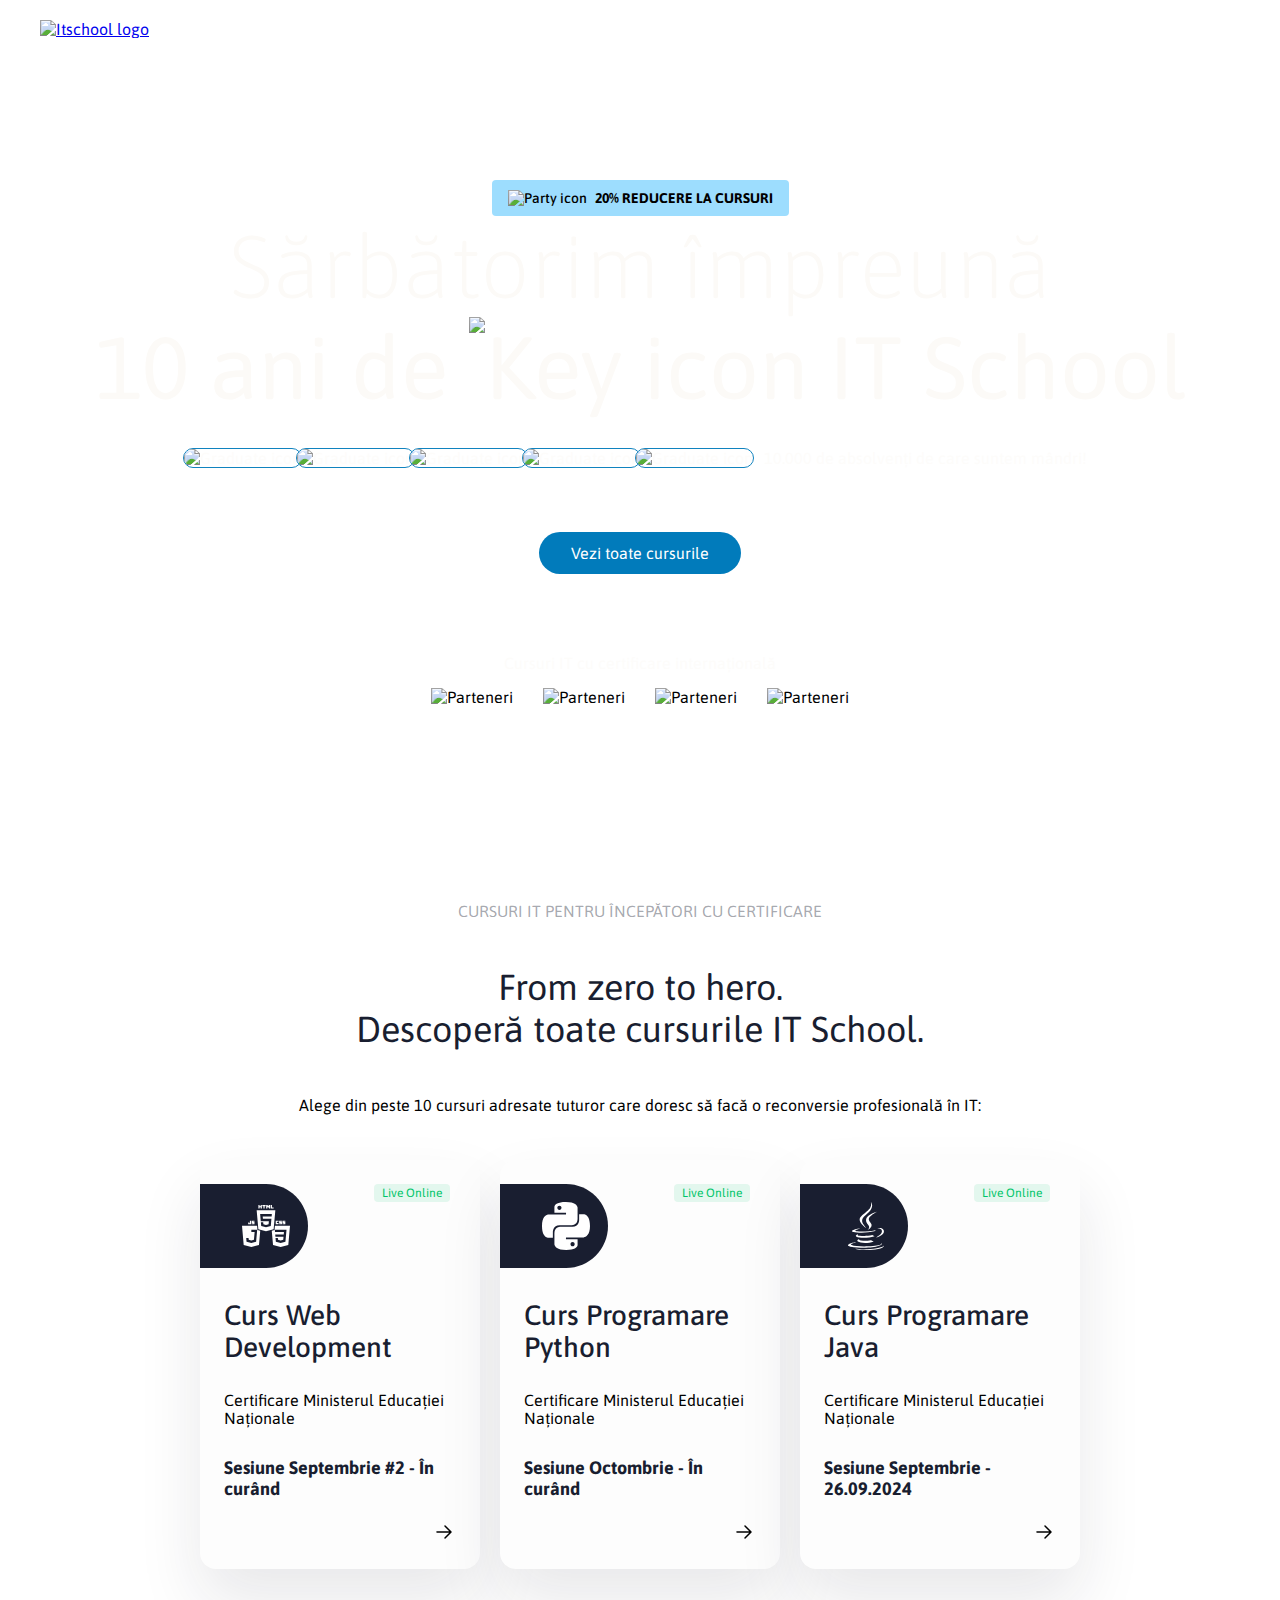
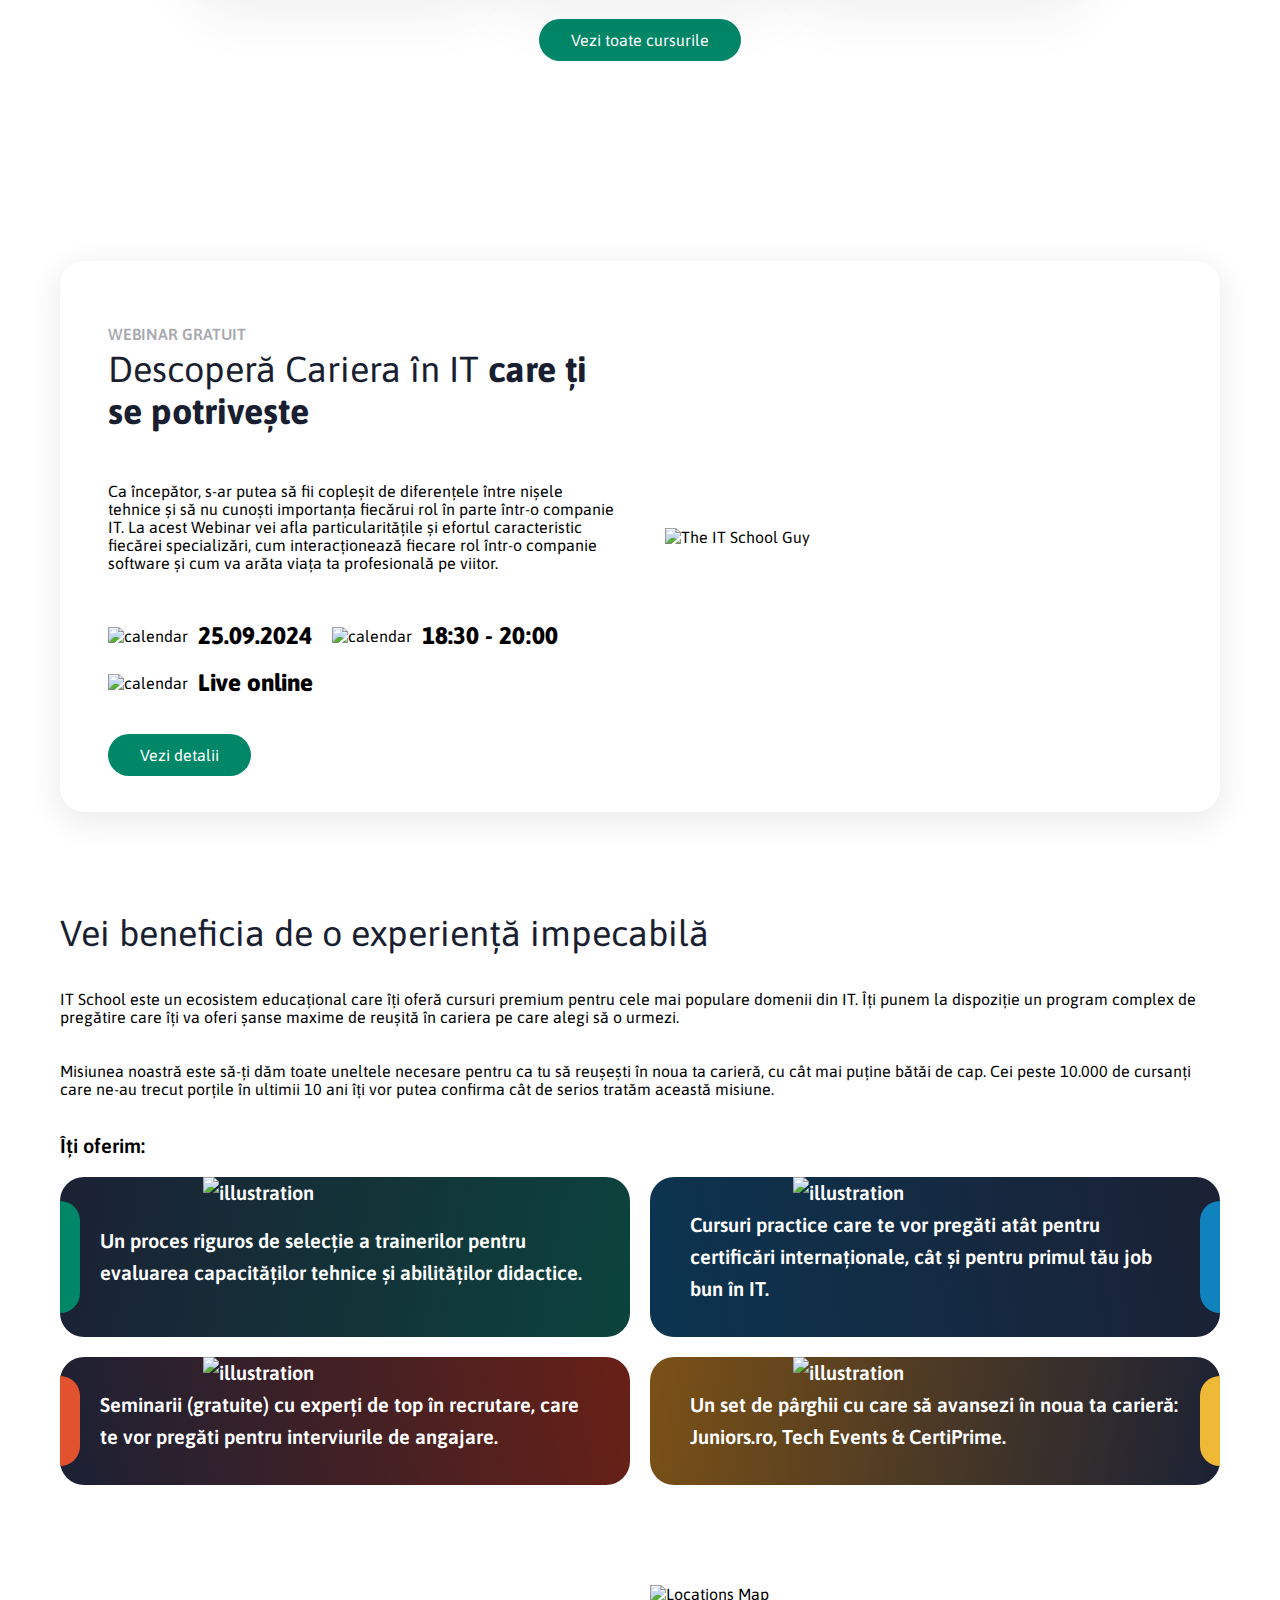
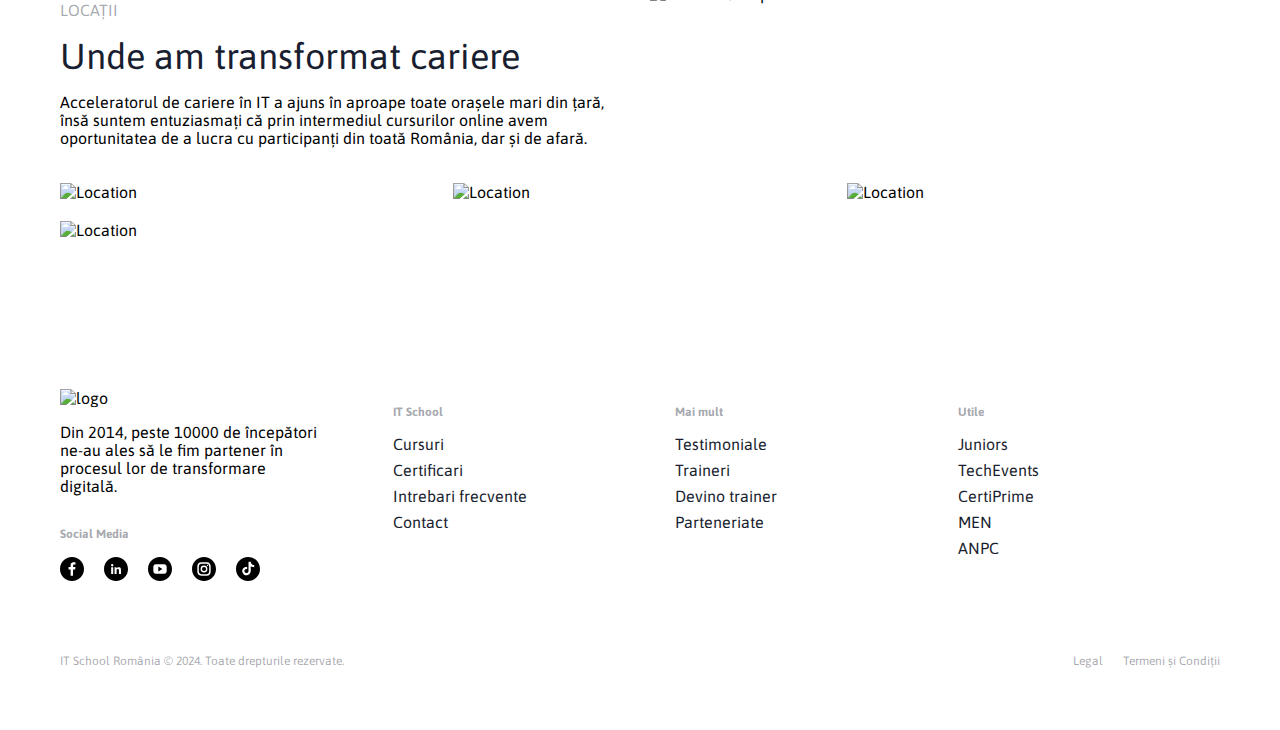
==== index.html @ 7047b23c "get implemented itschool clone and push it to the repository" ====
<!DOCTYPE html>
<html lang="en">
  <head>
    <meta charset="UTF-8" />
    <meta name="viewport" content="width=device-width, initial-scale=1.0" />
    <title>ItSchool</title>
    <link
      href="https://fonts.googleapis.com/css?family=Asap"
      rel="stylesheet"
    />
    <link rel="stylesheet" href="styles/variables.css" />
    <link rel="stylesheet" href="styles/main.css" />
    <link rel="stylesheet" href="styles/buttons.css" />
  </head>
  <body>
    <header class="header">
      <div class="header-container max-space-available">
        <a href="index.html" class="logo-link"
          ><img
            class="logo"
            src="https://www.itschool.ro/images/logo-itschool-dark.svg"
            alt="Itschool logo"
        /></a>
        <nav class="navigation">
          <ul>
            <li><a href="index.html">Teme</a></li>
            <li><a href="about.html">Schimbare</a></li>
            <li><a href="courses.html">Povesti de adormit copiii</a></li>
            <li><a href="pages/testimonials.html">Testimoniale</a></li>
            <li><a href="contact.html">Resurse Juniori</a></li>
            <li><a href="contact.html">Despre noi</a></li>
            <li><a href="contact.html">Contact</a></li>
          </ul>
        </nav>
      </div>
    </header>
    <main class="main-content">
      <section class="intro-section">
        <div class="content max-space-available">
          <span class="discount-badge">
            <img
              src="https://www.itschool.ro/_next/static/media/courses-badge-icon.0561ea17.svg"
              alt="Party icon"
            />
            <b>20% REDUCERE LA CURSURI</b>
          </span>
          <h1 class="heading1">
            Sărbătorim împreună
            <br />
            <b
              >10 ani de
              <img
                src="https://www.itschool.ro/_next/static/media/key.775b4ef0.png"
                alt="Key icon"
              />
              IT School</b
            >
          </h1>
          <span class="graduates mb-64">
            <span>
              <img
                src="https://www.itschool.ro/_next/static/media/absolvent-1.475e86ab.png"
                alt="Graduate icon"
              />
              <img
                src="https://www.itschool.ro/_next/static/media/absolvent2.a0978ecc.png"
                alt="Graduate icon"
              />
              <img
                src="https://www.itschool.ro/_next/static/media/absolvent3.61a0056e.png"
                alt="Graduate icon"
              />
              <img
                src="https://www.itschool.ro/_next/static/media/absolvent-1.475e86ab.png"
                alt="Graduate icon"
              />
              <img
                src="https://www.itschool.ro/_next/static/media/absolvent5.d18d47e0.png"
                alt="Graduate icon"
              />
            </span>
            10.000 de absolvenți de care suntem mândri!
          </span>
          <a href="courses.html" class="btn btn-primary mb-64"
            >Vezi toate cursurile</a
          >
          <p class="text-gray">Cursuri IT cu certificare internațională</p>
          <div class="partners">
            <img
              src="https://www.itschool.ro/_next/static/media/edu.28bee622.svg"
              alt="Parteneri"
            />
            <img
              src="https://www.itschool.ro/_next/static/media/microsoft.a88a9b08.svg"
              alt="Parteneri"
            />
            <img
              src="https://www.itschool.ro/_next/static/media/adobe.5bd44582.svg"
              alt="Parteneri"
            />
            <img
              src="https://www.itschool.ro/_next/static/media/it-specialist-white.f78f456d.svg"
              alt="Parteneri"
            />
          </div>
        </div>
      </section>
      <section class="courses-section">
        <div class="content max-space-available">
          <p class="paragraph-gray">
            CURSURI IT PENTRU ÎNCEPĂTORI CU CERTIFICARE
          </p>
          <h2 class="heading2 text-center">
            From zero to hero. <br />
            Descoperă toate cursurile IT School.
          </h2>
          <p>
            Alege din peste 10 cursuri adresate tuturor care doresc să facă o
            reconversie profesională în IT:
          </p>
          <div class="cards">
            <div class="card">
              <svg
                class="card-icon"
                xmlns="http://www.w3.org/2000/svg"
                width="108"
                height="84"
                viewBox="0 0 108 84"
                fill="none"
              >
                <path
                  d="M0 0H66C89.196 0 108 18.804 108 42C108 65.196 89.196 84 66 84H0V0Z"
                  fill="rgba(25, 30, 48, 1)"
                ></path>
                <path
                  fill-rule="evenodd"
                  clip-rule="evenodd"
                  d="M70.7744 21V24.553H73.6374V23.38H71.9584V21H70.7744ZM68.9454 21L68.1834 22.251L67.4214 21H66.1804V24.553H67.3434V22.792L68.1734 24.069L69.0024 22.792V24.553H70.1864V21H68.9454ZM62.3794 21V22.184H63.4254V24.553H64.6094V22.184H65.6594V21H62.3794ZM60.6744 21V22.174H59.5834V21H58.3984V24.553H59.5934V23.369H60.6744V24.553H61.8594V21H60.6744Z"
                  fill="white"
                ></path>
                <path
                  fill-rule="evenodd"
                  clip-rule="evenodd"
                  d="M71.6342 32.4176H62.6942L62.9102 34.8126H71.4232L70.7792 41.9906L66.0002 43.3166V43.3296L61.2012 41.9906L60.8712 38.3196H63.2192L63.3842 40.1886L65.9952 40.8876L66.0002 40.8866L68.6012 40.1886L68.8742 37.1506H65.9902V37.1446H60.7682L60.1292 30.0796H71.8502L71.6342 32.4176ZM56.6582 26.1816L58.3582 45.2556L65.9852 47.3676L73.6422 45.2456L75.3422 26.1816H56.6582Z"
                  fill="white"
                ></path>
                <path
                  fill-rule="evenodd"
                  clip-rule="evenodd"
                  d="M42 41.8535L43.7 60.9205L51.329 63.0385L58.979 60.9175L60.24 46.7815L57.453 46.0085L57.083 41.8535H42ZM51.34 45.7505H57.19L56.768 50.4835L56.711 51.1125L56.161 57.2685L56.126 57.6635L51.34 58.9905L51.332 58.9935H51.329L46.54 57.6635L46.211 53.9915H48.559L48.725 55.8575L51.33 56.5605H51.332L51.34 56.5575L53.94 55.8555L54.628 48.0895H51.34V45.7505Z"
                  fill="white"
                ></path>
                <path
                  fill-rule="evenodd"
                  clip-rule="evenodd"
                  d="M51.666 36.6719H54.498V37.7019H52.85V37.9079H54.498V40.2769H51.666V39.1949H53.314V38.9889H51.666V36.6719Z"
                  fill="white"
                ></path>
                <path
                  fill-rule="evenodd"
                  clip-rule="evenodd"
                  d="M51.1006 36.6719V40.2769H48.1816V38.5329H49.3886V39.1949H49.8956V36.6719H51.1006Z"
                  fill="white"
                ></path>
                <path
                  fill-rule="evenodd"
                  clip-rule="evenodd"
                  d="M74.9158 41.8535L74.5458 45.9985L71.7578 46.7715L73.0198 60.9205L80.6468 63.0385L88.2978 60.9175L89.9988 41.8535H74.9158ZM74.7948 45.7505H86.5088L86.0868 50.4835L86.0298 51.1125L85.4798 57.2685L85.4448 57.6635L80.6588 58.9905L80.6508 58.9935H80.6488L75.8578 57.6635L75.5298 53.9915H77.8778L78.0438 55.8575L80.6488 56.5605H80.6508L80.6588 56.5575L83.2588 55.8555L83.5308 52.8225H75.4248L75.2158 50.4835H83.7328L83.9468 48.0895H75.0078L74.7948 45.7505Z"
                  fill="white"
                ></path>
                <path
                  fill-rule="evenodd"
                  clip-rule="evenodd"
                  d="M75.7168 36.6719H78.5488V37.8559H76.9008V39.0409H78.5488V40.2249H75.7168V36.6719Z"
                  fill="white"
                ></path>
                <path
                  fill-rule="evenodd"
                  clip-rule="evenodd"
                  d="M79.1152 36.6719H81.9472V37.7019H80.2992V37.9079H81.9472V40.2769H79.1152V39.1949H80.7632V38.9889H79.1152V36.6719Z"
                  fill="white"
                ></path>
                <path
                  fill-rule="evenodd"
                  clip-rule="evenodd"
                  d="M82.5137 36.6719H85.3457V37.7019H83.6977V37.9079H85.3457V40.2769H82.5137V39.1949H84.1617V38.9889H82.5137V36.6719Z"
                  fill="white"
                ></path>
              </svg>
              <span class="green-badge">Live Online</span>
              <h3 class="heading3">Curs Web Development</h3>
              <p>Certificare Ministerul Educației Naționale</p>
              <h5 class="heading5">Sesiune Septembrie #2 - În curând</h5>
              <svg
                class="arrow-icon"
                xmlns="http://www.w3.org/2000/svg"
                width="24"
                height="25"
                viewBox="0 0 24 25"
              >
                <path
                  d="m19.7 12.316-.023.053-.041.075-.042.06-.064.072-6 6a.75.75 0 0 1-1.133-.977l.073-.084 4.718-4.72H5a.75.75 0 0 1-.102-1.493L5 11.296h12.189l-4.72-4.72a.75.75 0 0 1 .977-1.133l.084.072 6 6 .052.058.056.077.053.104.033.096.019.09.007.106-.002.057-.017.11-.031.103z"
                  fill="currentColor"
                  fill-rule="nonzero"
                ></path>
              </svg>
            </div>
            <div class="card">
              <svg
                class="card-icon"
                xmlns="http://www.w3.org/2000/svg"
                width="108"
                height="84"
                viewBox="0 0 108 84"
                fill="none"
              >
                <path
                  d="M0 0H66C89.196 0 108 18.804 108 42V42C108 65.196 89.196 84 66 84H0V0Z"
                  fill="rgba(25, 30, 48, 1)"
                ></path>
                <path
                  fill-rule="evenodd"
                  clip-rule="evenodd"
                  d="M65.827 18C75.2503 18 77.1617 21.5071 77.5186 23.3307L77.5442 23.4748L77.5637 23.6109L77.5779 23.7384L77.5873 23.8566L77.5928 23.965L77.5949 24.063L77.5945 24.1499L77.5906 24.2581L77.5774 24.4044V34.9874C77.5774 38.1492 75.9962 39.7234 74.3959 40.507L74.2112 40.5939L74.027 40.6741L73.8436 40.7478L73.6616 40.8154C73.6315 40.8261 73.6014 40.8366 73.5714 40.8469L73.3926 40.9056C73.363 40.9149 73.3335 40.924 73.3042 40.9329L73.1297 40.9834C73.1009 40.9914 73.0723 40.9992 73.0438 41.0068L72.8749 41.0498L72.7104 41.088L72.5507 41.1219L72.3216 41.1649L72.1065 41.1996L71.9072 41.2266L71.7256 41.2471L71.4669 41.2691L71.341 41.2764L71.1447 41.2825L59.5646 41.2826C56.2559 41.2826 54.5803 42.8483 53.7324 44.4817L53.6382 44.6704C53.5476 44.8592 53.4675 45.0482 53.3969 45.235L53.3293 45.4209C53.3186 45.4518 53.3081 45.4826 53.2978 45.5132L53.2391 45.6961L53.1859 45.8762L53.1381 46.0531L53.0952 46.2262L53.0571 46.3951L53.0234 46.5592L52.994 46.718L52.957 46.9453L52.9368 47.0887L52.9125 47.2903L52.8944 47.4744L52.8786 47.6893L52.8675 47.9704L52.8675 53.8593L48.7948 53.8598L48.7564 53.8609L48.6821 53.8609L48.5489 53.8561L48.421 53.8468L48.271 53.8308L48.1595 53.8156L48.0395 53.7961L47.9115 53.7719L47.7759 53.7425L47.6332 53.7074L47.484 53.666C47.4079 53.6437 47.3295 53.6189 47.2492 53.5913L47.0859 53.5323L46.9179 53.4653C46.7761 53.4061 46.6298 53.3381 46.4805 53.26L46.2999 53.1613C44.3595 52.0558 42 49.2153 42 41.938C42 33.2864 45.8207 31.1264 48.1132 30.6091L48.3058 30.5687L48.4902 30.5356L48.6656 30.5093L48.8313 30.4889L48.9865 30.4739L49.198 30.4598L49.3817 30.454L49.5351 30.454L49.6557 30.4576L49.7974 30.4674H66.0443V28.8151H54.4161L54.4017 23.3057L54.3949 23.2154L54.3931 23.1333L54.3954 23.0288L54.4002 22.9475L54.4141 22.8096L54.4288 22.7076C54.4316 22.69 54.4347 22.672 54.438 22.6538L54.4605 22.5409C54.469 22.5022 54.4785 22.4623 54.4891 22.4214L54.5245 22.2958C54.5309 22.2744 54.5377 22.2527 54.5448 22.2309L54.5915 22.097C55.1749 20.529 57.4191 18 65.827 18ZM83.3179 30.1391L83.2436 30.1391L83.221 30.1396L79.1325 30.1407L79.1325 36.0296L79.1214 36.3107L79.1056 36.5256L79.0721 36.8423L79.043 37.0547L79.006 37.2819L78.9766 37.4408L78.9244 37.6888L78.884 37.8598L78.8386 38.0349C78.8307 38.0644 78.8225 38.094 78.8141 38.1238L78.7609 38.3039L78.7022 38.4868C78.6919 38.5174 78.6814 38.5482 78.6707 38.579L78.6031 38.765C78.5325 38.9518 78.4524 39.1408 78.3618 39.3296L78.2676 39.5182C77.4197 41.1517 75.744 42.7174 72.4354 42.7174L60.8553 42.7175L60.659 42.7236L60.5331 42.7309L60.2744 42.7529L60.0928 42.7734L59.8935 42.8004L59.7517 42.8226L59.6035 42.8484L59.4493 42.8781L59.2896 42.9119L59.1251 42.9502L58.9562 42.9932L58.7835 43.0412L58.6074 43.0944L58.4286 43.1531L58.2476 43.2176C58.2173 43.2289 58.1869 43.2404 58.1564 43.2522L57.973 43.3259L57.7888 43.4061C57.7272 43.4339 57.6657 43.4629 57.6041 43.493L57.4196 43.587C55.8846 44.4 54.4226 45.9724 54.4226 49.0126V59.5956L54.4131 59.6853L54.4077 59.7749L54.405 59.8921L54.4058 59.9847L54.4127 60.1434L54.4221 60.2616L54.4363 60.3891L54.4558 60.5252L54.4814 60.6693L54.5139 60.8207C54.9471 62.68 57.0044 66 66.173 66C74.7028 66 76.8889 63.3971 77.4328 61.8354L77.4755 61.7042C77.482 61.6828 77.4882 61.6616 77.4941 61.6406L77.526 61.518C77.5307 61.4981 77.5352 61.4784 77.5395 61.4591L77.562 61.3462L77.5791 61.2405L77.5915 61.1424L77.5998 61.0525L77.6059 60.934L77.606 60.8094L77.6015 60.7265L77.5983 60.6943L77.5839 55.1849H65.9557V53.5326H82.2026L82.3443 53.5424L82.4649 53.546L82.6183 53.546L82.802 53.5402L82.9401 53.5319L83.0898 53.5192L83.2503 53.5016C83.2779 53.4982 83.3059 53.4946 83.3344 53.4907L83.5098 53.4644L83.6942 53.4313C85.9578 52.9917 90 50.9608 90 42.062C90 34.1024 87.1774 31.4506 85.1677 30.5713L84.9975 30.5002C84.9695 30.489 84.9417 30.4782 84.9141 30.4677L84.7508 30.4087C84.6973 30.3903 84.6446 30.3731 84.5928 30.3571L84.4406 30.3125C84.4157 30.3056 84.3911 30.299 84.3668 30.2926L84.2241 30.2575L84.0885 30.2281L83.9605 30.2039L83.8405 30.1844L83.729 30.1692L83.6266 30.1577L83.4511 30.1439L83.3179 30.1391ZM70.4929 60.1964C70.4929 59.0334 71.4279 58.0935 72.5849 58.0935C73.7418 58.0935 74.6768 59.0334 74.6768 60.1964C74.6768 61.3594 73.7418 62.2994 72.5849 62.2994C71.4279 62.2994 70.4929 61.3594 70.4929 60.1964ZM57.3232 23.8036C57.3232 22.6406 58.2582 21.7006 59.4151 21.7006C60.5721 21.7006 61.5071 22.6406 61.5071 23.8036C61.5071 24.9666 60.5721 25.9065 59.4151 25.9065C58.2582 25.9065 57.3232 24.9666 57.3232 23.8036Z"
                  fill="white"
                ></path>
              </svg>
              <span class="green-badge">Live Online</span>
              <h3 class="heading3">Curs Programare Python</h3>
              <p>Certificare Ministerul Educației Naționale</p>
              <h5 class="heading5">Sesiune Octombrie - În curând</h5>
              <svg
                class="arrow-icon"
                xmlns="http://www.w3.org/2000/svg"
                width="24"
                height="25"
                viewBox="0 0 24 25"
              >
                <path
                  d="m19.7 12.316-.023.053-.041.075-.042.06-.064.072-6 6a.75.75 0 0 1-1.133-.977l.073-.084 4.718-4.72H5a.75.75 0 0 1-.102-1.493L5 11.296h12.189l-4.72-4.72a.75.75 0 0 1 .977-1.133l.084.072 6 6 .052.058.056.077.053.104.033.096.019.09.007.106-.002.057-.017.11-.031.103z"
                  fill="currentColor"
                  fill-rule="nonzero"
                ></path>
              </svg>
            </div>
            <div class="card">
              <svg
                class="card-icon"
                xmlns="http://www.w3.org/2000/svg"
                width="108"
                height="84"
                viewBox="0 0 108 84"
                fill="none"
              >
                <path
                  d="M0 0H66C89.196 0 108 18.804 108 42C108 65.196 89.196 84 66 84H0V0Z"
                  fill="rgba(25, 30, 48, 1)"
                ></path>
                <path
                  fill-rule="evenodd"
                  clip-rule="evenodd"
                  d="M70.8759 18C70.8759 18 75.9297 23.0504 66.0661 30.6636C59.9463 35.4402 62.2192 38.6326 64.3956 41.6896C65.0311 42.5821 65.6584 43.4631 66.0661 44.3687C61.4198 40.2814 58.0778 36.6751 60.3596 33.3078C61.4727 31.6533 63.2363 30.2831 65.0186 28.8984C68.5889 26.1246 72.234 23.2926 70.8748 18H70.8759ZM68.2672 41.0024C70.6307 43.6476 67.6145 46.0529 67.6145 46.0529C67.6145 46.0529 73.6469 43.0059 70.8748 39.2389C70.7603 39.0755 70.6471 38.9159 70.536 38.7595C68.1973 35.4641 66.8721 33.5968 76.9878 27.8577C76.9878 27.8577 60.2768 31.945 68.2662 41.0014L68.2672 41.0024ZM78.3749 44.6097C81.3094 44.0483 85.5482 48.5363 76.419 53.185L76.4169 53.1861C76.3351 53.3457 76.2534 53.4261 76.2534 53.4261C88.4816 50.2998 83.9159 42.2859 78.1287 44.2894C77.5578 44.4501 77.3137 44.9301 77.3137 44.9301C77.3137 44.9301 77.6427 44.7704 78.3749 44.6097ZM60.523 44.449C60.523 44.449 51.6379 46.5329 57.3434 47.2539C59.7886 47.5743 64.5983 47.4939 69.0812 47.1736C72.749 46.8532 76.4179 46.2115 76.4179 46.2115C76.4179 46.2115 75.1125 46.7729 74.2168 47.3332C65.1683 49.657 47.8056 48.6167 52.7788 46.2115C57.0176 44.208 60.523 44.4376 60.523 44.4376V44.449ZM58.4047 49.8991L58.4022 49.901C50.1737 52.6253 63.0521 55.6703 74.5448 52.3043C73.3211 51.9036 72.5888 51.1022 72.5888 51.1022C66.9746 52.2229 63.7026 52.1436 59.5455 51.7429C56.4314 51.4291 58.3242 49.9604 58.4022 49.901L58.4047 49.9002V49.8991ZM59.6273 55.1082L59.6202 55.1125C52.138 57.1972 64.1964 61.4396 73.7307 57.4341C72.1813 56.8706 71.0404 56.1506 71.0404 56.1506C66.8016 56.952 64.7533 57.0313 60.9327 56.5513C57.8677 56.2416 59.4975 55.1887 59.6202 55.1125L59.6283 55.1102L59.6273 55.1082ZM79.3545 61.0393C82.29 60.1576 80.904 59.0358 80.904 59.0358L80.9019 59.0264C85.9557 61.2699 69.8974 65.7579 50.4153 62.6327C43.3237 61.5214 53.9218 57.5927 55.796 58.8762C55.796 58.8762 55.2272 58.8762 54.1659 59.1162C53.1067 59.2654 49.8454 60.3193 51.5572 61.0393C56.4487 63.1231 73.8931 62.6421 79.3545 61.0393ZM61.4208 65.8476C70.2242 66.409 83.6761 65.5273 84.0008 61.44C84.0008 61.44 83.3492 63.0428 76.7459 64.2449C69.2468 65.6076 59.9541 65.4469 54.4906 64.5652C54.4906 64.5652 55.6315 65.5273 61.4208 65.8487V65.8476Z"
                  fill="white"
                ></path>
              </svg>
              <span class="green-badge">Live Online</span>
              <h3 class="heading3">Curs Programare Java</h3>
              <p>Certificare Ministerul Educației Naționale</p>
              <h5 class="heading5">Sesiune Septembrie - 26.09.2024</h5>
              <svg
                class="arrow-icon"
                xmlns="http://www.w3.org/2000/svg"
                width="24"
                height="25"
                viewBox="0 0 24 25"
              >
                <path
                  d="m19.7 12.316-.023.053-.041.075-.042.06-.064.072-6 6a.75.75 0 0 1-1.133-.977l.073-.084 4.718-4.72H5a.75.75 0 0 1-.102-1.493L5 11.296h12.189l-4.72-4.72a.75.75 0 0 1 .977-1.133l.084.072 6 6 .052.058.056.077.053.104.033.096.019.09.007.106-.002.057-.017.11-.031.103z"
                  fill="currentColor"
                  fill-rule="nonzero"
                ></path>
              </svg>
            </div>
          </div>
          <a href="courses.html" class="btn btn-success"
            >Vezi toate cursurile</a
          >
        </div>
      </section>
      <section class="discover-section">
        <div class="content max-space-available">
          <div class="discover-card">
            <div class="discover-card-info">
              <p class="paragraph-gray discover-card-small-title">
                Webinar gratuit
              </p>
              <h2 class="heading2 mb-50">
                Descoperă Cariera în IT <b>care ți se potrivește</b>
              </h2>
              <p class="mb-50">
                Ca începător, s-ar putea să fii copleșit de diferențele între
                nișele tehnice și să nu cunoști importanța fiecărui rol în parte
                într-o companie IT. La acest Webinar vei afla particularitățile
                și efortul caracteristic fiecărei specializări, cum
                interacționează fiecare rol într-o companie software și cum va
                arăta viața ta profesională pe viitor.
              </p>
              <div class="time-info mb-50">
                <div class="time-info-item">
                  <img
                    src="https://www.itschool.ro/_next/static/media/calendar.d724e6df.svg"
                    alt="calendar"
                  />
                  <span>25.09.2024</span>
                </div>
                <div class="time-info-item">
                  <img
                    src="https://www.itschool.ro/_next/static/media/clock.37e4d2f9.svg"
                    alt="calendar"
                  />
                  <span>18:30 - 20:00</span>
                </div>
                <div class="time-info-item">
                  <img
                    src="https://www.itschool.ro/_next/static/media/signal-stream.ca2711db.svg"
                    alt="calendar"
                  />
                  <span>Live online</span>
                </div>
              </div>
              <div class="time-info-actions">
                <a class="btn btn-success">Vezi detalii</a>
              </div>
            </div>
            <div class="discover-card-image">
              <img
                src="https://api.itschool.ro/uploads/2092f50c17851ac059b1f0029a362162.png"
                alt="The IT School Guy"
              />
            </div>
          </div>
          <div class="discover-experience">
            <h2 class="heading2 mb-36">
              Vei beneficia de o experiență impecabilă
            </h2>
            <p class="mb-36">
              IT School este un ecosistem educațional care îți oferă cursuri
              premium pentru cele mai populare domenii din IT. Îți punem la
              dispoziție un program complex de pregătire care îți va oferi șanse
              maxime de reușită în cariera pe care alegi să o urmezi.
            </p>
            <p class="mb-36">
              Misiunea noastră este să-ți dăm toate uneltele necesare pentru ca
              tu să reușești în noua ta carieră, cu cât mai puține bătăi de cap.
              Cei peste 10.000 de cursanți care ne-au trecut porțile în ultimii
              10 ani îți vor putea confirma cât de serios tratăm această
              misiune.
            </p>
            <div class="benefits-cards">
              <p>Îți oferim:</p>
              <div class="benefits-cards-container">
                <div class="benefits-card green">
                  Un proces riguros de selecție a trainerilor pentru evaluarea
                  capacităților tehnice și abilităților didactice.
                  <img
                    class="placeholder"
                    src="https://www.itschool.ro/_next/static/media/illustration1.466a1814.svg"
                    alt="illustration"
                  />
                </div>
                <div class="benefits-card blue">
                  Cursuri practice care te vor pregăti atât pentru certificări
                  internaționale, cât și pentru primul tău job bun în IT.
                  <img
                    class="placeholder"
                    src="https://www.itschool.ro/_next/static/media/illustration2.b186e485.svg"
                    alt="illustration"
                  />
                </div>
                <div class="benefits-card red">
                  Seminarii (gratuite) cu experți de top în recrutare, care te
                  vor pregăti pentru interviurile de angajare.
                  <img
                    class="placeholder"
                    src="https://www.itschool.ro/_next/static/media/illustration3.ff491b04.svg"
                    alt="illustration"
                  />
                </div>
                <div class="benefits-card yellow">
                  Un set de pârghii cu care să avansezi în noua ta carieră:
                  Juniors.ro, Tech Events & CertiPrime.
                  <img
                    class="placeholder"
                    src="https://www.itschool.ro/_next/static/media/illustration4.470e7b48.svg"
                    alt="illustration"
                  />
                </div>
              </div>
            </div>
          </div>
        </div>
      </section>
      <section class="locations-section">
        <div class="content max-space-available">
          <div class="text-container">
            <p class="paragraph-gray">LOCAȚII</p>
            <h2 class="heading2">Unde am transformat cariere</h2>
            <p>
              Acceleratorul de cariere în IT a ajuns în aproape toate orașele
              mari din țară, însă suntem entuziasmați că prin intermediul
              cursurilor online avem oportunitatea de a lucra cu participanți
              din toată România, dar și de afară.
            </p>
          </div>
          <img
            class="locations-map"
            src="https://www.itschool.ro/_next/static/media/romania.8d863b1f.svg"
            alt="Locations Map"
          />
          <img
            class="image1"
            src="https://www.itschool.ro/_next/static/media/picture1.2d25d24a.png"
            alt="Location"
          />
          <img
            class="image2"
            src="https://www.itschool.ro/_next/static/media/picture2.5c202d81.png"
            alt="Location"
          />
          <img
            class="image3"
            src="https://www.itschool.ro/_next/static/media/picture3.0b8d314e.png"
            alt="Location"
          />
          <img
            class="image4"
            src="https://www.itschool.ro/_next/static/media/picture4.a16b82bd.png"
            alt="Location"
          />
        </div>
      </section>
    </main>
    <footer class="footer">
      <div class="content max-space-available">
        <div class="links">
          <div class="links-column logo-and-stuff">
            <img
              src="https://www.itschool.ro/images/logo-itschool-light.svg"
              alt="logo"
            />
            <p>
              Din 2014, peste 10000 de începători ne-au ales să le fim partener
              în procesul lor de transformare digitală.
            </p>
            <div class="social-media-links">
              <h4 class="heading4">Social Media</h4>
              <div class="socials">
                <a href="https://www.facebook.com/itschool.ro">
                  <svg
                    xmlns="http://www.w3.org/2000/svg"
                    width="40"
                    height="40"
                    viewBox="0 0 40 40"
                  >
                    <path
                      d="M20 0C8.951 0 0 8.951 0 20s8.951 20 20 20 20-8.951 20-20S31.049 0 20 0zm5.742 12.542s-2.115-.018-2.649-.018c-.8 0-1.333.694-1.333 1.396v2.942h3.982l-.453 4.01h-3.573v10.24H17.67V20.923h-3.413v-4.106h3.466v-3.876c0-2.16 2.4-4.062 4.072-4.062.248 0 3.946.036 3.946.036v3.626z"
                      fill="currentColor"
                      fill-rule="nonzero"
                    ></path>
                  </svg>
                </a>
                <a href="">
                  <svg
                    xmlns="http://www.w3.org/2000/svg"
                    width="40"
                    height="40"
                    viewBox="0 0 40 40"
                  >
                    <path
                      d="M20 0c11.049 0 20 8.951 20 20s-8.951 20-20 20S0 31.049 0 20 8.951 0 20 0zm4.09 16.918c-1.191.013-2.14.478-2.86 1.371l-.307.42-.058-.017v-1.483H17.59v11.066h3.427l.002-5.506c.001-.332.021-.666.058-.996.124-1.096.68-1.699 1.733-1.818 1.02-.118 1.729.281 1.957 1.33.067.31.116.63.119.946l.01 2.894.003 3.147h3.424l.007-.163c.001-2.132.009-4.264-.004-6.396-.005-.746-.081-1.49-.29-2.211-.297-1.035-.869-1.842-1.9-2.257-.657-.266-1.344-.336-2.045-.327zm-11.877.271c-.216-.002-.279.049-.277.273l.005 5.276v5.53h3.422V17.195h-.255c-.965 0-1.93.007-2.895-.006zm1.465-5.522a2.013 2.013 0 0 0-2.011 2c.005 1.082.923 1.997 2.002 1.993a2.009 2.009 0 0 0 1.993-1.995 1.998 1.998 0 0 0-1.984-1.998z"
                      fill="currentColor"
                      fill-rule="nonzero"
                    ></path>
                  </svg>
                </a>
                <a href="">
                  <svg
                    xmlns="http://www.w3.org/2000/svg"
                    width="40"
                    height="40"
                    viewBox="0 0 40 40"
                  >
                    <path
                      d="M20 0c11.049 0 20 8.951 20 20s-8.951 20-20 20S0 31.049 0 20 8.951 0 20 0zm7.076 12.267H12.924a4.045 4.045 0 0 0-4.026 3.77l-.01.265v7.405a4.045 4.045 0 0 0 3.772 4.027l.264.008h14.152a4.045 4.045 0 0 0 4.026-3.77l.01-.265v-7.405a4.045 4.045 0 0 0-3.772-4.027l-.264-.008zm-9.903 3.529 3.45 2.133 3.448 2.124-6.898 4.267v-8.524z"
                      fill="currentColor"
                      fill-rule="nonzero"
                    ></path>
                  </svg>
                </a>
                <a href="">
                  <svg
                    xmlns="http://www.w3.org/2000/svg"
                    width="40"
                    height="40"
                    viewBox="0 0 40 40"
                  >
                    <path
                      d="M20 0c11.049 0 20 8.951 20 20s-8.951 20-20 20S0 31.049 0 20 8.951 0 20 0zm4.249 8.898H15.76a6.867 6.867 0 0 0-6.854 6.52l-.008.342v8.489a6.867 6.867 0 0 0 6.52 6.854l.342.008h8.489a6.867 6.867 0 0 0 6.854-6.52l.008-.342V15.76a6.867 6.867 0 0 0-6.52-6.854l-.342-.008zm0 2.47a4.4 4.4 0 0 1 4.381 4.114l.01.278v8.489a4.395 4.395 0 0 1-4.114 4.382l-.277.009H15.76a4.395 4.395 0 0 1-4.382-4.114l-.01-.277V15.76a4.395 4.395 0 0 1 4.115-4.382l.277-.01h8.489zM20 14.32A5.69 5.69 0 0 0 14.32 20 5.69 5.69 0 0 0 20 25.68 5.69 5.69 0 0 0 25.68 20 5.69 5.69 0 0 0 20 14.32zm.045 2.232a3.45 3.45 0 1 1-.082 6.898 3.45 3.45 0 0 1 .082-6.898zm5.92-3.52a.956.956 0 0 0-.96.96c0 .532.426.96.96.96.533 0 .96-.428.96-.96a.956.956 0 0 0-.96-.96z"
                      fill="currentColor"
                      fill-rule="nonzero"
                    ></path>
                  </svg>
                </a>
                <a href="">
                  <svg width="40" height="40" viewBox="0 0 24 24" version="1.1">
                    <title>icons / social / tiktok</title>
                    <g
                      id="web-v1.7"
                      stroke="none"
                      stroke-width="1"
                      fill="none"
                      fill-rule="evenodd"
                    >
                      <g
                        id="website-landing-desktop"
                        transform="translate(-306.000000, -10459.000000)"
                        fill="#191E30"
                        fill-rule="nonzero"
                      >
                        <g
                          id="FOOTER"
                          transform="translate(0.000000, 10171.000000)"
                        >
                          <g
                            id="CONTENT"
                            transform="translate(130.000000, 96.000000)"
                          >
                            <g
                              id="SOCIAL-MEDIA"
                              transform="translate(0.000000, 160.000000)"
                            >
                              <g
                                id="icons-/-social-/-tiktok"
                                transform="translate(176.000000, 32.000000)"
                              >
                                <path
                                  d="M12,0 C18.6293333,0 24,5.37066667 24,12 C24,18.6293333 18.6293333,24 12,24 C5.37066667,24 0,18.6293333 0,12 C0,5.37066667 5.37066667,0 12,0 Z M14.7359247,4.67079218 L12.5057884,4.67079218 L12.5057884,10.7645921 L12.5031166,14.102449 C12.5031166,14.9948242 11.9220041,15.7514728 11.1164619,16.0175822 C10.882681,16.0947967 10.6301976,16.1314001 10.3672943,16.1169725 C10.0317185,16.0985372 9.71724976,15.9972767 9.44392648,15.8337636 C8.86227959,15.4858977 8.4679246,14.8548228 8.45723747,14.1329074 C8.44040524,13.0046139 9.35255154,12.0847194 10.4800435,12.0847194 C10.7026029,12.0847194 10.9163454,12.1210557 11.1164619,12.1870487 L11.1164619,9.92271363 C10.9053911,9.89145378 10.6905799,9.87515591 10.473364,9.87515591 C9.239268,9.87515591 8.08505827,10.388138 7.26001205,11.3123073 C6.63641818,12.0107111 6.26236873,12.9017503 6.20465825,13.8360724 C6.12904682,15.063489 6.57817334,16.2302561 7.4491742,17.0911041 C7.57715255,17.2174794 7.71154317,17.3347706 7.85207889,17.4429778 C8.5988419,18.0176781 9.51178974,18.3292078 10.473364,18.3292078 C10.6905799,18.3292078 10.9053911,18.3131771 11.1164619,18.2819173 C12.0147149,18.1488626 12.8435016,17.7376753 13.4975538,17.0911041 C14.3012258,16.2967834 14.7452759,15.2422312 14.7500851,14.1198156 L14.7385964,9.13533953 C15.1219971,9.43110578 15.5411997,9.67584099 15.9911277,9.86580467 C16.6908674,10.1610366 17.4328212,10.3106563 18.196448,10.3103892 L18.196448,8.0901385 C17.4093095,8.09067286 16.6889971,7.83204438 16.1105564,7.39574242 C15.447153,6.89558487 14.9705071,6.16191359 14.8021848,5.31629465 C14.760505,5.10736132 14.7380621,4.89174853 14.7359247,4.67079218 Z"
                                  id="Combined-Shape"
                                ></path>
                              </g>
                            </g>
                          </g>
                        </g>
                      </g>
                    </g>
                  </svg>
                </a>
              </div>
            </div>
          </div>
          <div class="links-column it-school">
            <h4 class="heading4">IT School</h4>
            <a href="https://www.itschool.ro/cursuri">Cursuri</a>
            <a href="https://www.itschool.ro/echipa">Certificari</a>
            <a href="https://www.itschool.ro/echipa">Intrebari frecvente</a>
            <a href="https://www.itschool.ro/echipa">Contact</a>
          </div>
          <div class="links-column more">
            <h4 class="heading4">Mai mult</h4>
            <a href="https://www.itschool.ro/cursuri">Testimoniale</a>
            <a href="https://www.itschool.ro/echipa">Traineri</a>
            <a href="https://www.itschool.ro/echipa">Devino trainer</a>
            <a href="https://www.itschool.ro/echipa">Parteneriate</a>
          </div>
          <div class="links-column utils">
            <h4 class="heading4">Utile</h4>
            <a href="https://www.itschool.ro/cursuri">Juniors</a>
            <a href="https://www.itschool.ro/echipa">TechEvents</a>
            <a href="https://www.itschool.ro/echipa">CertiPrime</a>
            <a href="https://www.itschool.ro/echipa">MEN</a>
            <a href="https://www.itschool.ro/echipa">ANPC</a>
          </div>
        </div>
        <div class="terms-links">
          <p class="copyright">
            IT School România © 2024. Toate drepturile rezervate.
          </p>
          <a href="https://www.itschool.ro/termeni-si-conditii">Legal</a>
          <a href="https://www.itschool.ro/termeni-si-conditii"
            >Termeni și Condiții</a
          >
        </div>
      </div>
    </footer>
  </body>
</html>
---- styles/variables.css ----
:root {
  --light-yellow: #fcfaf7;
  --light-blue: #9dddfe;
  --normal-blue: #1083bf;
  --light-gray: #fdfdfd;
  --normal-gray: #fcfaf799;
  --transparent-gray: #191e3066;
  --white: #fff;
  --button-blue: #017bbb;
  --transparent: transparent;
  --normal-orange: #ecb13a;
  --normal-green: #008768;
  --light-green: #00c569;
  --transparent-green: #00c5691a;
  --dark-blue: #191e30;
  --gradient-left-green: #005c4394;
  --gradient-right-green: #a8ead800;
  --gradient-blue: #1b2134;
  --normal-red: #e3522f;
  --normal-yellow: #efb938;
  --black: #000;
  --hover-blue: #191e30cc;
  --transparent: transparent;
}
---- styles/main.css ----
* {
  box-sizing: border-box;
}

.text-gray {
  color: var(--normal-gray);
}

.mb-64 {
  margin-bottom: 64px;
}

.mt-32 {
  margin-top: 32px;
}

.main-content .mb-36 {
  margin-bottom: 36px;
}

.main-content .mb-50 {
  margin-bottom: 50px;
}

.paragraph-gray {
  color: var(--transparent-gray);
}

.text-dark-blue {
  color: var(--dark-blue);
}

.text-center {
  text-align: center;
}

.line-height-1-5 {
  line-height: 1.5;
}

.quote {
  margin: 32px 0 0 0;
  font-size: 20px;
  font-weight: 600;
  line-height: 1.2;
  color: var(--normal-green);
}

.quote .person {
  text-align: right;
  margin-top: 30px;
}

.heading1 {
  font-size: 88px;
  font-weight: 200;
  color: var(--light-yellow);
  text-align: center;
  margin: 0;
}

.heading2 {
  margin: 0;
  font-size: 36px;
  font-weight: 400;
  color: var(--dark-blue);
}

.heading3 {
  font-size: 28px;
  font-weight: 500;
  color: var(--dark-blue);
}

.heading4 {
  font-size: 12px;
  color: var(--transparent-gray);
}

.heading5 {
  font-size: 18px;
  font-weight: 700;
  color: var(--dark-blue);
}

head,
body {
  margin: 0;
  padding: 0;
  font-family: Asap, sans-serif;
}

.max-space-available {
  max-width: 1200px;
  margin: 0 auto;
}

.header {
  background-color: var(--transparent);
  position: absolute;
  width: 100%;
  padding: 20px;
}

.header .header-container {
  display: flex;
  justify-content: space-between;
}

.header .header-container .navigation ul {
  list-style: none;
  display: flex;
  flex-wrap: wrap;
  gap: 40px;
}

.header .header-container .navigation ul li a {
  text-decoration: none;
  color: var(--white);
  font-weight: 800;
  transition: all 0.3s ease-in;
}

.header .header-container .navigation ul li:hover a {
  color: var(--normal-orange);
}

.main-content .intro-section {
  background-image: url("https://www.itschool.ro/_next/static/media/anniversary-background-image.487ae680.jpg");
  background-repeat: no-repeat;
  background-size: cover;
  background-position: top center;
  min-height: 700px;
  padding-top: 100px;
}

.main-content .intro-section .content {
  display: flex;
  flex-direction: column;
  justify-content: center;
  align-items: center;
  padding: 80px 20px;
}

.main-content .intro-section .content .discount-badge {
  background-color: var(--light-blue);
  padding: 10px 16px;
  border-radius: 4px;
  font-weight: 500;
  font-size: 14px;
  display: flex;
  gap: 8px;
  align-items: center;
}

.main-content .intro-section .content .graduates {
  color: var(--normal-gray);
  display: flex;
  align-items: center;
  gap: 10px;
  margin-top: 30px;
}

.main-content .intro-section .content .graduates img {
  width: 32px;
  height: 32px;
  border-radius: 30px;
  border: 1px solid var(--normal-blue);
  margin-left: -10px;
}

.main-content .intro-section .content .partners {
  display: flex;
  align-items: center;
  gap: 30px;
}

.main-content .courses-section {
  background-image: url("https://www.itschool.ro/_next/static/media/background.570f46a1.svg");
  background-repeat: no-repeat;
  background-size: cover;
}

.main-content .courses-section .content {
  padding: 100px 20px;
  display: flex;
  flex-direction: column;
  align-items: center;
  justify-content: center;
  gap: 30px;
}

.main-content .courses-section .content .cards {
  display: flex;
  align-items: center;
  justify-content: center;
  gap: 20px;
  margin-bottom: 20px;
}

.main-content .courses-section .content .cards .card {
  background-color: var(--light-gray);
  max-width: 280px;
  padding: 24px 24px 40px 24px;
  border-radius: 16px;
  box-shadow: rgba(25, 30, 48, 0.1) 0px 2rem 4rem 0px;
  position: relative;
  cursor: pointer;
}

.main-content .courses-section .content .cards .card .card-icon {
  position: relative;
  left: -24px;
}

.main-content .courses-section .content .cards .card .arrow-icon {
  position: absolute;
  right: 24px;
  bottom: 24px;
  cursor: pointer;
}

.main-content .courses-section .content .cards .card .arrow-icon:hover path {
  fill: var(--normal-green);
}

.main-content .courses-section .content .cards .card .green-badge {
  background-color: var(--transparent-green);
  color: var(--light-green);
  font-size: 12px;
  border-radius: 4px;
  padding: 2px 8px;
  position: absolute;
  right: 30px;
}

.main-content .discover-section .content {
  padding: 100px 20px;
}

.main-content .discover-section .discover-card {
  display: flex;
  gap: 50px;
  box-shadow: rgba(25, 30, 48, 0.1) 0px 0.5rem 2rem 0px;
  border-radius: 24px;
  padding: 48px;
  margin-bottom: 100px;
}

.main-content .discover-section .discover-card .discover-card-small-title {
  font-size: 16px;
  text-transform: uppercase;
  margin-bottom: 5px;
  font-weight: 600;
}

.main-content .discover-section .discover-card .discover-card-image,
.main-content .discover-section .discover-card .discover-card-info {
  flex: 1;
}

.main-content .discover-section .discover-card .discover-card-image {
  display: flex;
  align-items: center;
}

.main-content .discover-section .discover-card .discover-card-image img {
  width: 100%;
}

.main-content .discover-section .discover-card .discover-card-info .time-info {
  display: flex;
  flex-wrap: wrap;
  gap: 20px;
}

.main-content .discover-section .time-info .time-info-item {
  display: flex;
  gap: 10px;
  align-items: center;
}

.main-content .discover-section .time-info .time-info-item span {
  font-size: 24px;
  font-weight: 800;
}

.main-content .benefits-cards p {
  font-size: 20px;
  font-weight: 600;
}

.main-content .benefits-cards .benefits-cards-container {
  display: flex;
  flex-wrap: wrap;
  gap: 20px;
}

.main-content .benefits-cards .benefits-cards-container .benefits-card {
  width: calc(50% - 10px);
  padding: 32px 40px;
  border-radius: 24px;
  color: var(--white);
  font-size: 20px;
  font-weight: 600;
  line-height: 32px;
  display: flex;
  align-items: center;
  position: relative;
}

.main-content .benefits-card .placeholder {
  position: absolute;
  top: 0;
  left: 25%;
}

.main-content .benefits-cards .benefits-cards-container .benefits-card.green {
  background: linear-gradient(
      281deg,
      var(--gradient-left-green) 0%,
      var(--gradient-right-green) 100%
    ),
    var(--gradient-blue);
}

.main-content .benefits-cards .benefits-cards-container .benefits-card.blue {
  background: linear-gradient(
      79deg,
      rgba(0, 66, 101, 0.58) 0%,
      rgba(157, 221, 254, 0) 100%
    ),
    rgb(27, 33, 52);
}

.main-content .benefits-cards .benefits-cards-container .benefits-card.red {
  background: linear-gradient(
      259deg,
      rgba(160, 31, 0, 0.58) 0%,
      rgba(255, 177, 157, 0) 100%
    ),
    rgb(27, 33, 52);
}

.main-content .benefits-cards .benefits-cards-container .benefits-card.yellow {
  background: linear-gradient(
      101deg,
      rgba(193, 116, 0, 0.58) 0%,
      rgba(251, 232, 167, 0) 100%
    ),
    rgb(27, 33, 52);
}

.main-content
  .benefits-cards
  .benefits-cards-container
  .benefits-card.green::before {
  content: "";
  position: absolute;
  width: 20px;
  height: 70%;
  border-radius: 0 24px 24px 0;
  left: 0;
  background-color: var(--normal-green);
}

.main-content
  .benefits-cards
  .benefits-cards-container
  .benefits-card.blue::before {
  content: "";
  position: absolute;
  width: 20px;
  height: 70%;
  border-radius: 24px 0 0 24px;
  right: 0;
  background-color: var(--normal-blue);
}

.main-content
  .benefits-cards
  .benefits-cards-container
  .benefits-card.red::before {
  content: "";
  position: absolute;
  width: 20px;
  height: 70%;
  border-radius: 0 24px 24px 0;
  left: 0;
  background-color: var(--normal-red);
}

.main-content
  .benefits-cards
  .benefits-cards-container
  .benefits-card.yellow::before {
  content: "";
  position: absolute;
  width: 20px;
  height: 70%;
  border-radius: 24px 0 0 24px;
  right: 0;
  background-color: var(--normal-yellow);
}

.main-content .locations-section .content {
  padding: 0 20px 100px 20px;
  display: grid;
  gap: 20px;
  grid-template-columns: repeat(6, 1fr);
  grid-template-areas:
    "text text text map-image map-image map-image"
    "image1 image1 image2 image2 image3 image3"
    "image4 image4 image4 image4 image3 image3";
}

.main-content .locations-section .content .text-container {
  grid-area: text;
}

.main-content .locations-section .content .locations-map {
  grid-area: map-image;
}

.main-content .locations-section .content .image1 {
  grid-area: image1;
}

.main-content .locations-section .content .image2 {
  grid-area: image2;
}

.main-content .locations-section .content .image3 {
  grid-area: image3;
}

.main-content .locations-section .content .image4 {
  grid-area: image4;
}

.main-content .locations-section .content img {
  object-fit: cover;
  width: 100%;
}

.footer .content {
  padding: 50px 20px;
}

.footer .links {
  display: flex;
  gap: 20px;
}

.footer .links .links-column {
  flex: 1;
  display: flex;
  flex-direction: column;
}

.footer a {
  text-decoration: none;
  transition: color 0.3s ease-in;
}

.footer .links .links-column a {
  margin-bottom: 8px;
  color: var(--dark-blue);
}

.footer .terms-links a:hover,
.footer .links .links-column a:hover {
  color: var(--normal-green);
}

.footer .links .logo-and-stuff {
  padding-right: 50px;
}

.footer .links .logo-and-stuff img {
  width: 108px;
}

.footer .links .logo-and-stuff .socials {
  display: flex;
  gap: 20px;
}

.footer .links .logo-and-stuff .socials svg {
  width: 24px;
  height: 24px;
}

.footer .links .logo-and-stuff .socials svg path {
  fill: var(--black);
  transition: all 0.3s ease-in;
}

.footer .links .logo-and-stuff .socials svg:hover path {
  fill: var(--hover-blue);
}

.footer .terms-links {
  display: flex;
  align-items: center;
  gap: 20px;
  font-size: 12px;
  margin-top: 50px;
}

.footer .terms-links .copyright,
.footer .terms-links a {
  color: var(--transparent-gray);
}

.footer .terms-links a:first-of-type {
  margin-left: auto;
}

@media screen and (max-width: 768px) {
  .header .navigation {
    display: none;
  }

  .footer .content .links {
    flex-wrap: wrap;
  }

  .main-content .intro-section .content {
    padding: 50px 20px;
  }

  .main-content .intro-section .content .discount-badge {
    font-size: 12px;
    margin-bottom: 20px;
  }

  .main-content .intro-section .content .heading1 {
    font-size: 32px;
  }

  .main-content .intro-section .content .heading1 img {
    width: 50px;
  }

  .main-content .intro-section .content .graduates {
    flex-wrap: wrap;
    justify-content: center;
  }

  .main-content .intro-section .content .graduates img {
    width: 24px;
    height: 24px;
  }

  .main-content .intro-section .content .partners {
    flex-wrap: wrap;
    justify-content: center;
  }

  .main-content .intro-section .content .partners img {
    width: 100px;
  }

  .main-content .courses-section .content {
    padding: 50px 20px;
  }

  .main-content .courses-section .content > p {
    text-align: center;
  }

  .main-content .courses-section .content .cards {
    flex-wrap: wrap;
    justify-content: center;
  }

  .main-content .courses-section .content .cards .card {
    min-width: 250px;
  }

  .main-content .discover-section .content {
    padding: 50px 20px;
  }

  .main-content .discover-section .discover-card {
    flex-direction: column-reverse;
    padding: 20px;
    margin-bottom: 50px;
  }

  .main-content .discover-card-info .time-info {
    justify-content: center;
  }

  .time-info-actions {
    display: flex;
    justify-content: center;
  }

  .main-content .benefits-cards .benefits-cards-container .benefits-card {
    width: 100%;
  }

  .main-content .benefits-card .placeholder {
    left: 0;
  }

  .main-content .locations-section .content {
    grid-template-columns: repeat(4, 1fr);
    grid-template-areas:
      "text text text text"
      "map-image map-image map-image map-image"
      "image1 image1 image2 image2"
      "image3 image3 image3 image3"
      "image4 image4 image4 image4";
  }
}
---- styles/buttons.css ----
.btn {
  padding: 12px 32px;
  background-color: var(--normal-gray);
  border-radius: 24px;
  font-size: 16px;
  color: var(--white);
  text-decoration: none;
  transition: all 0.3s ease-in;
  cursor: pointer;
}

.btn:hover {
  opacity: 0.8;
}

.btn.btn-primary {
  background-color: var(--button-blue);
}

.btn.btn-success {
  background-color: var(--normal-green);
}

.btn.btn-transparent {
  background-color: var(--transparent);
  color: var(--normal-green);
  border: 1px solid var(--normal-green);
}

.btn.btn-white {
  background-color: var(--white);
  color: var(--normal-green);
}

.btn.btn-icon {
  display: flex;
  justify-content: center;
  align-items: center;
  width: fit-content;
  gap: 8px;
  padding: 8px 16px;
}

.btn.btn-transparent:hover {
  background-color: var(--normal-green);
  color: var(--white);
}
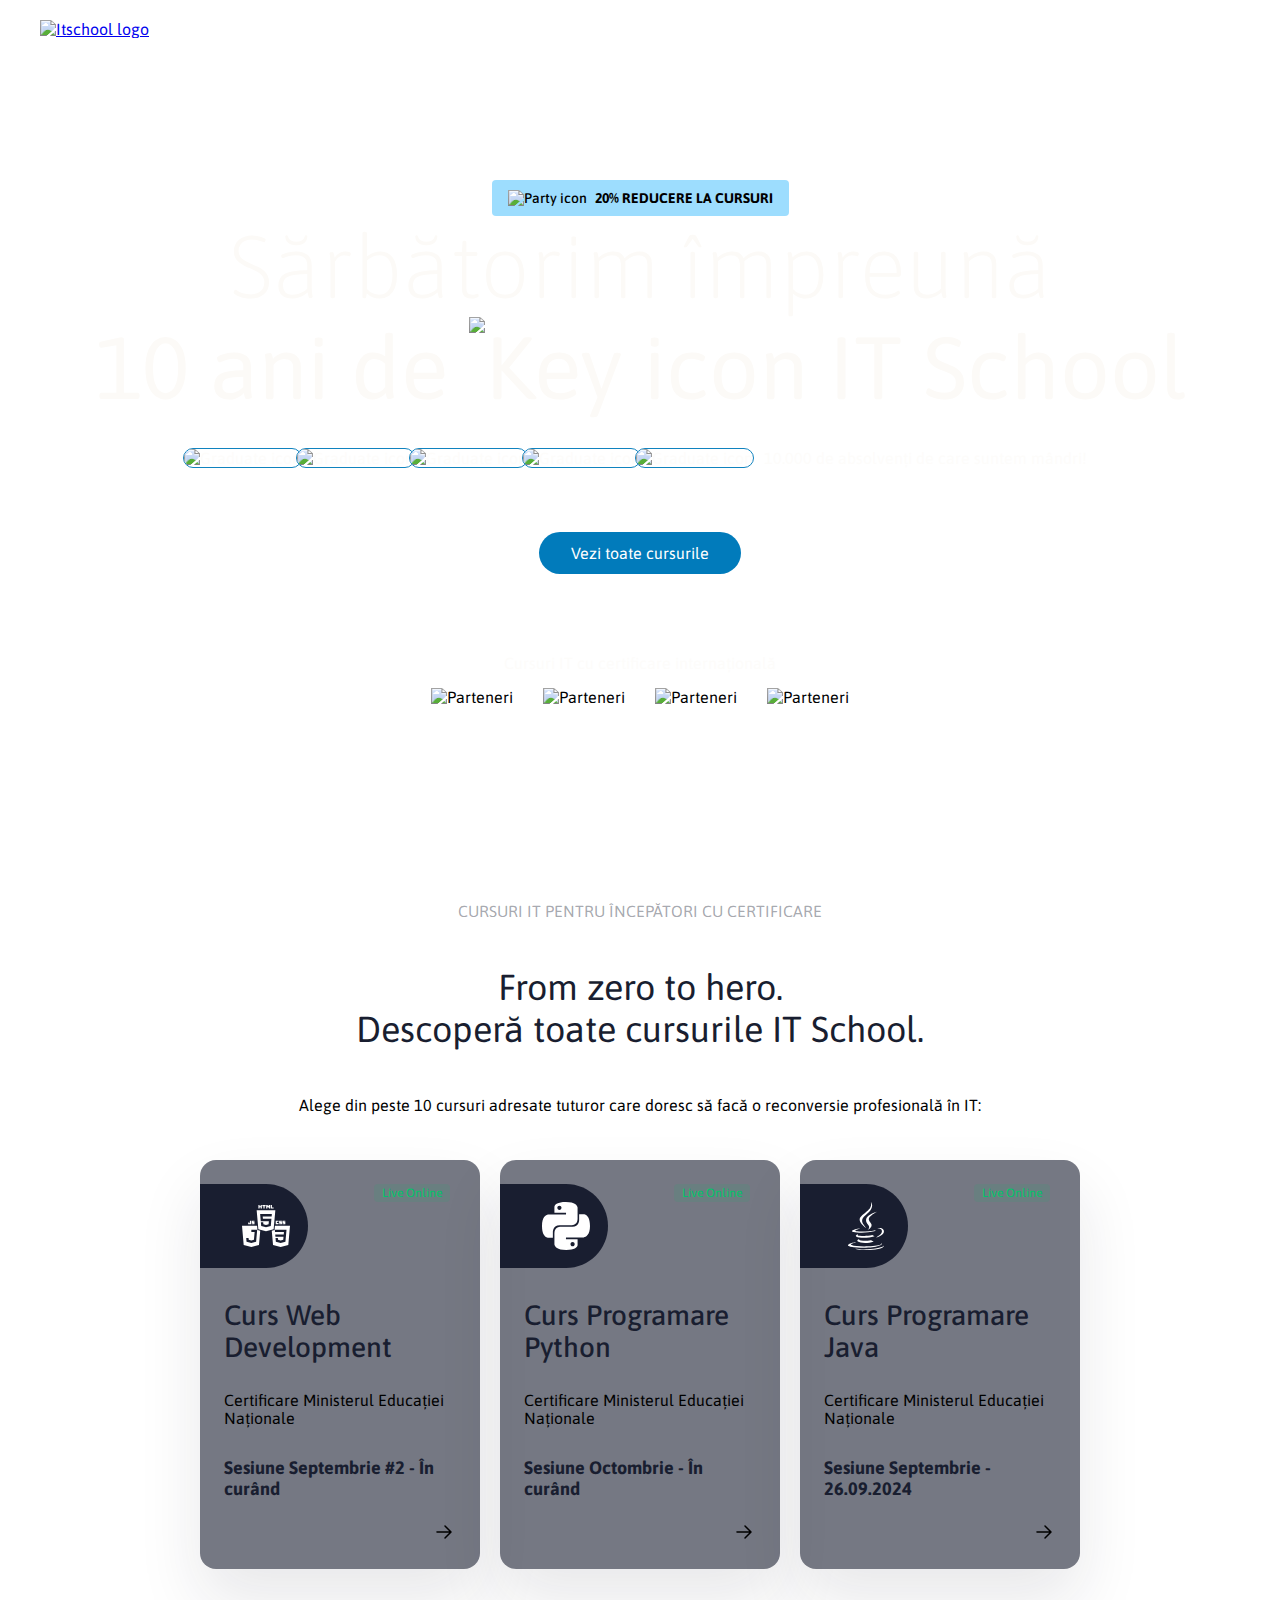
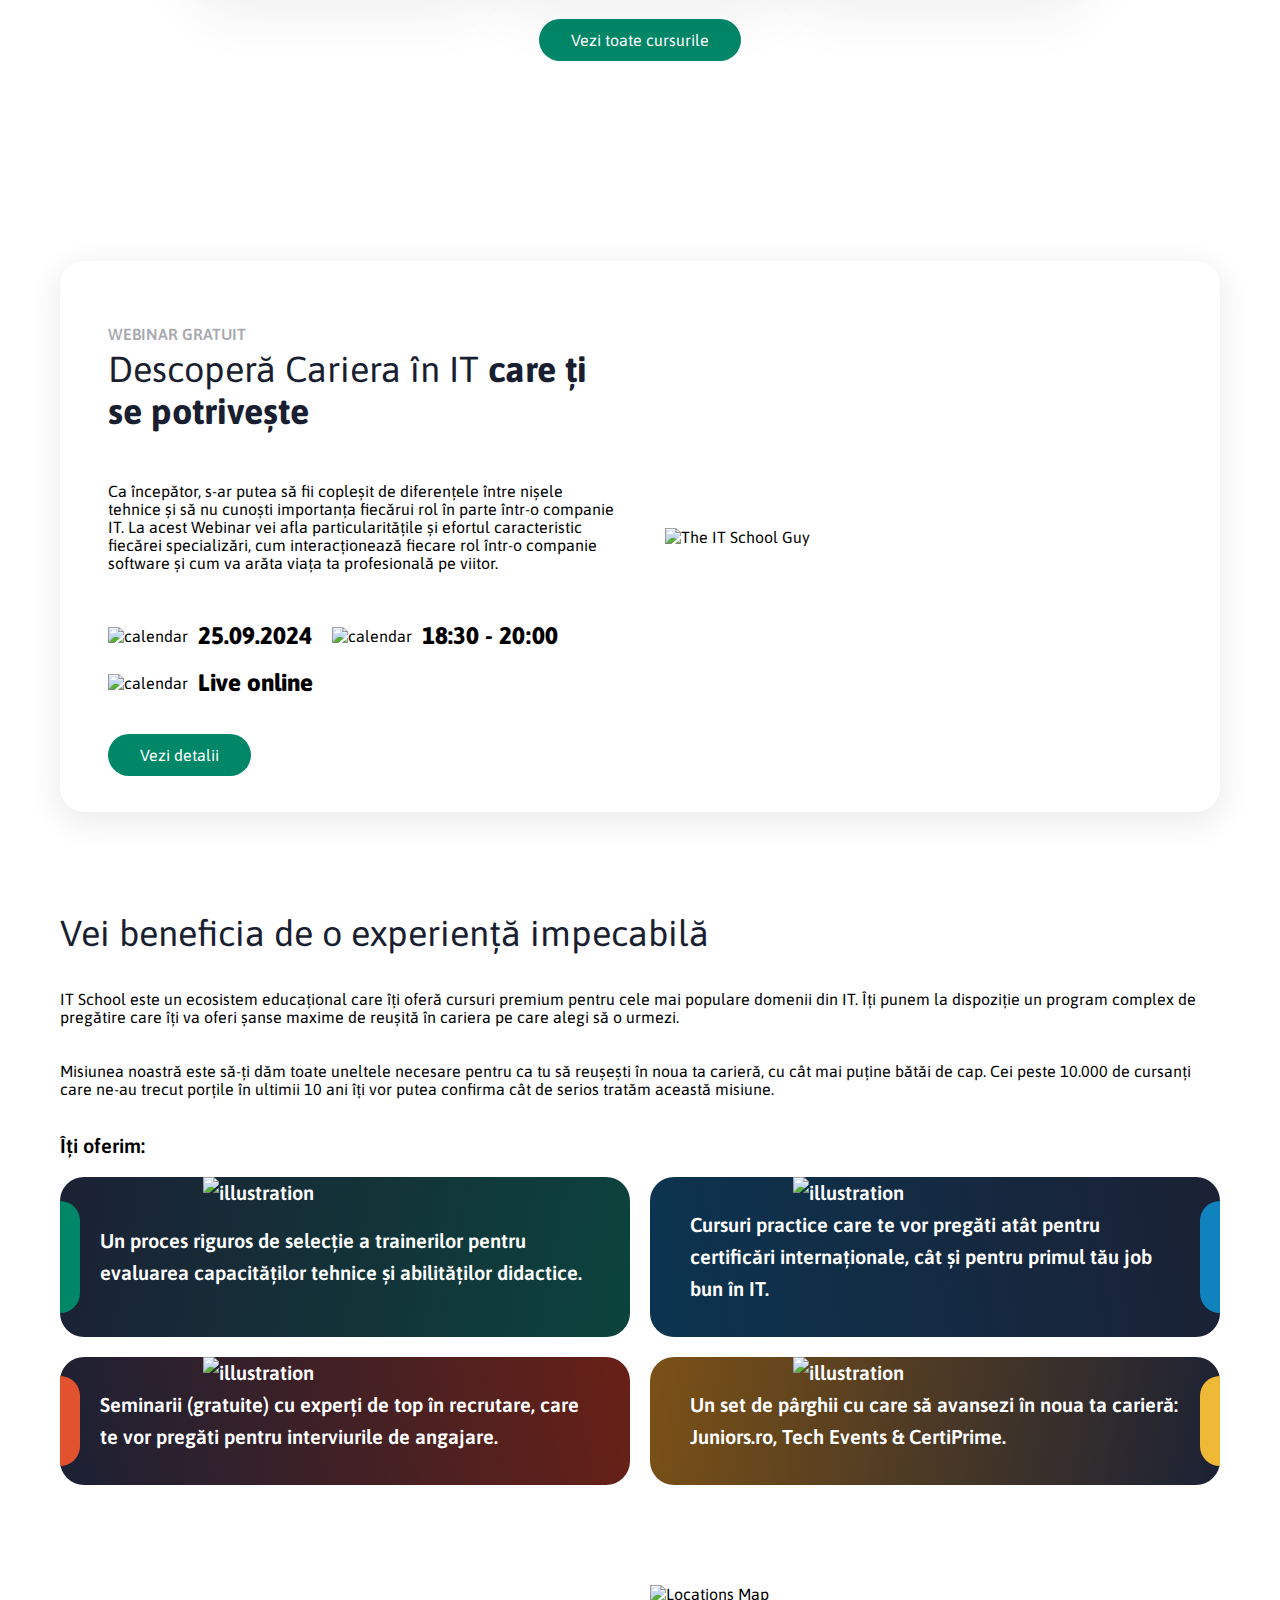
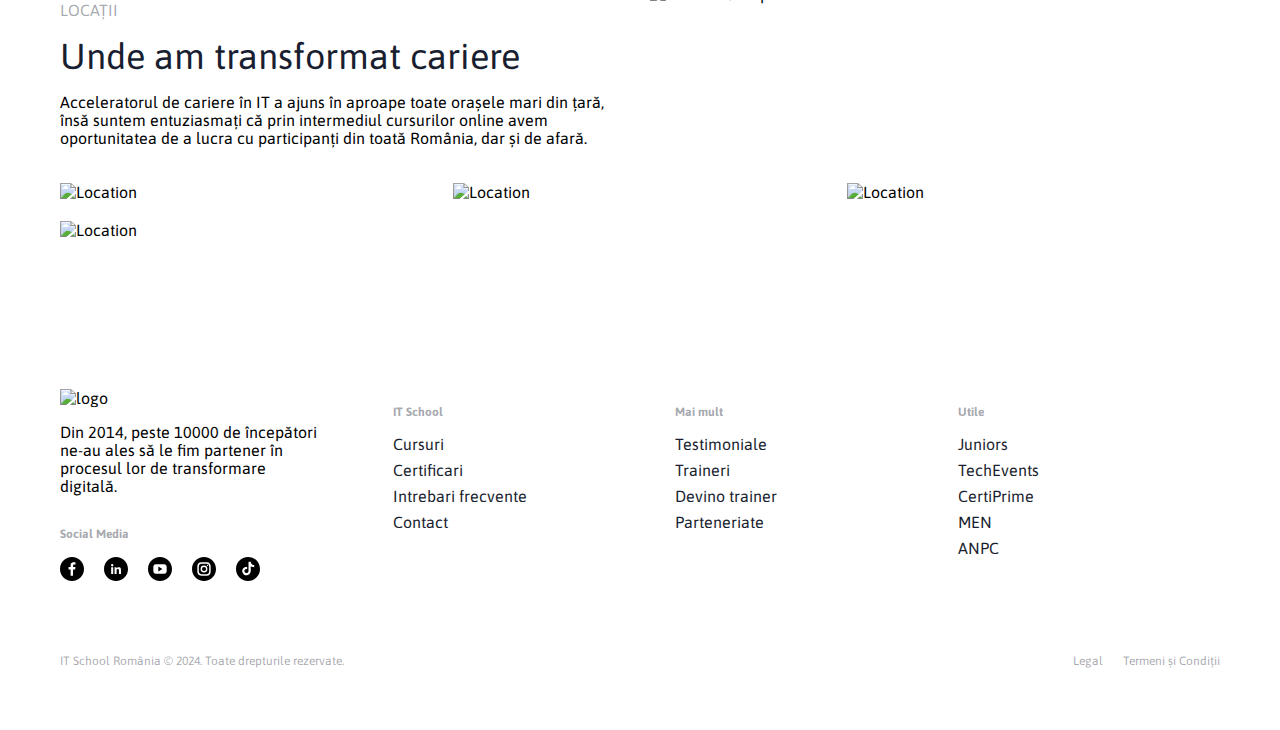
==== commit 9b47392a: "added succes_stories.html & succes_stories.css + edited variables.css" ====
--- a/index.html
+++ b/index.html
@@ -23,12 +23,12 @@
         /></a>
         <nav class="navigation">
           <ul>
-            <li><a href="index.html">Teme</a></li>
-            <li><a href="about.html">Schimbare</a></li>
-            <li><a href="courses.html">Povesti de adormit copiii</a></li>
+            <li><a href="index.html">Cursuri</a></li>
+            <li><a href="about.html">Certificări</a></li>
+            <li><a href="courses.html">Povești de succes</a></li>
             <li><a href="pages/testimonials.html">Testimoniale</a></li>
             <li><a href="contact.html">Resurse Juniori</a></li>
-            <li><a href="contact.html">Despre noi</a></li>
+            <li><a href="pages/it_school.html">Despre noi</a></li>
             <li><a href="contact.html">Contact</a></li>
           </ul>
         </nav>
--- a/styles/variables.css
+++ b/styles/variables.css
@@ -5,6 +5,7 @@
   --light-gray: #fdfdfd;
   --normal-gray: #fcfaf799;
   --transparent-gray: #191e3066;
+  --light-gray: #191e3099;
   --white: #fff;
   --button-blue: #017bbb;
   --transparent: transparent;
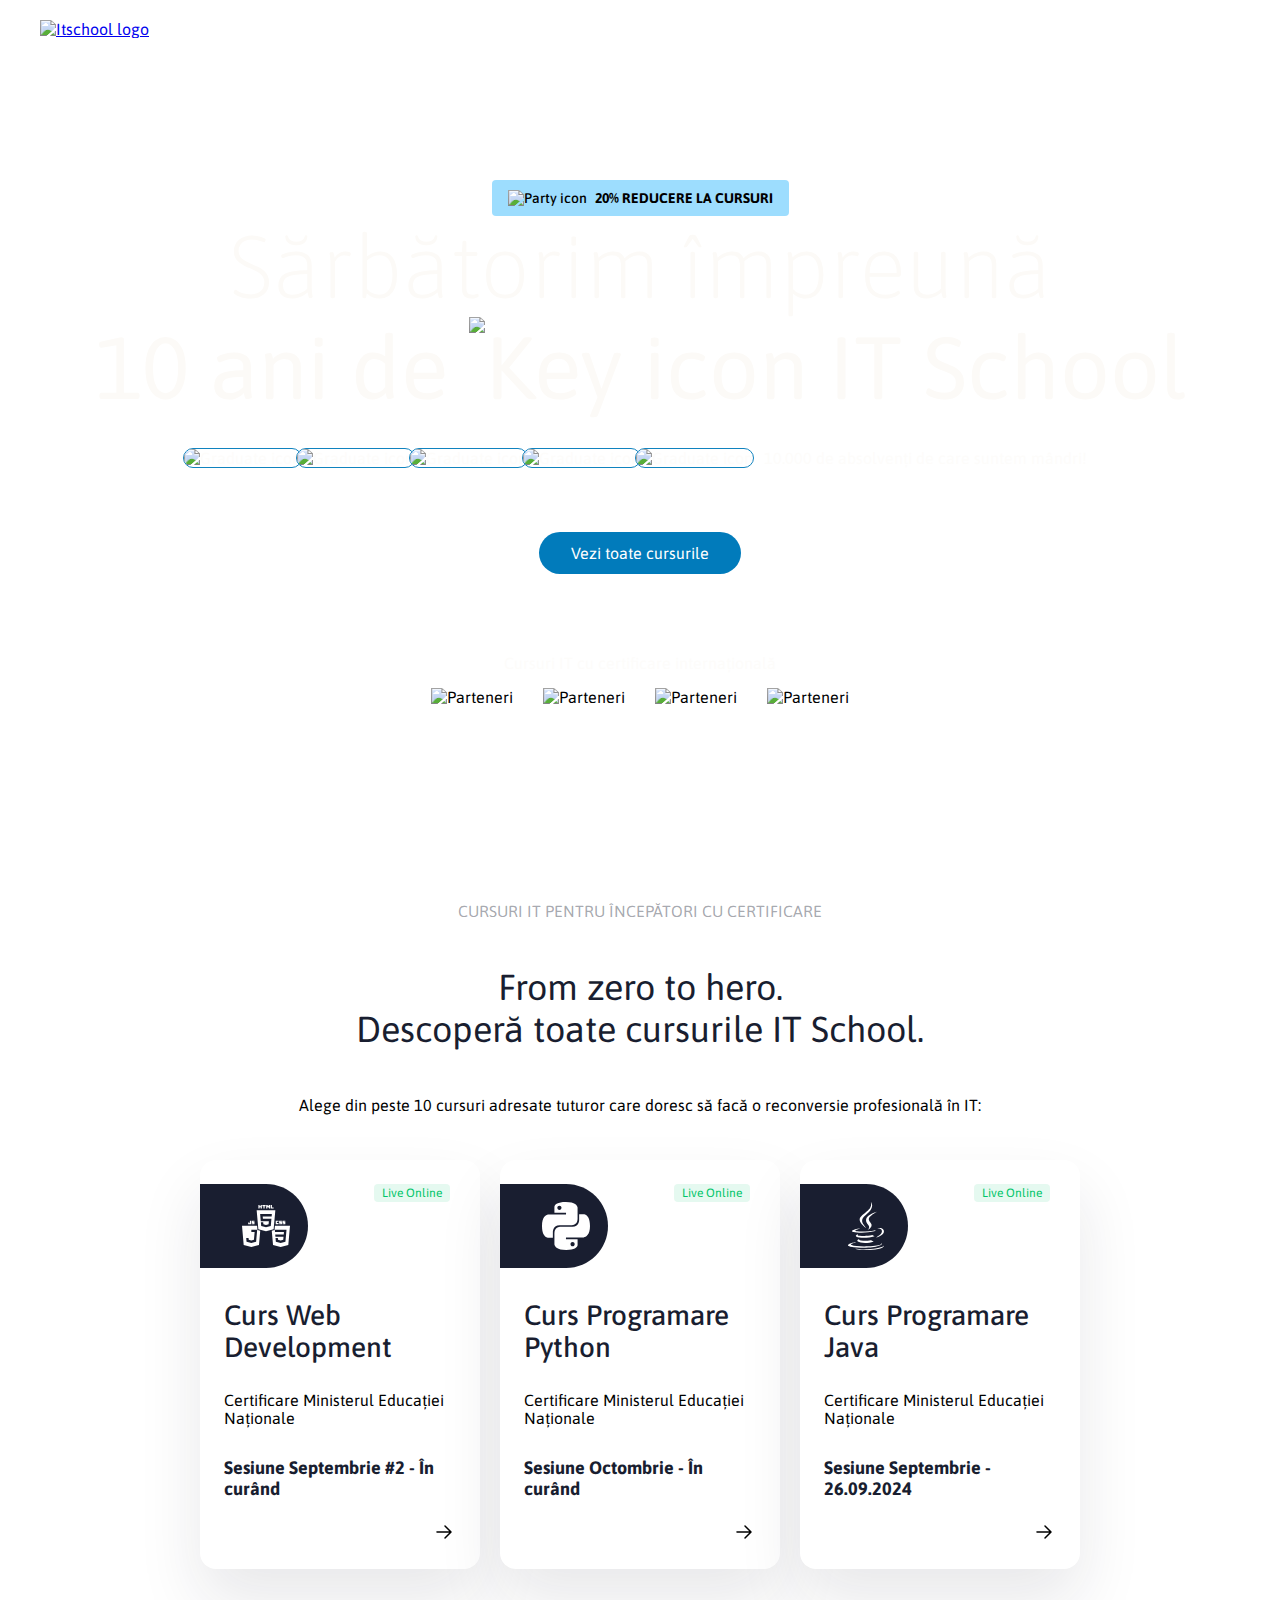
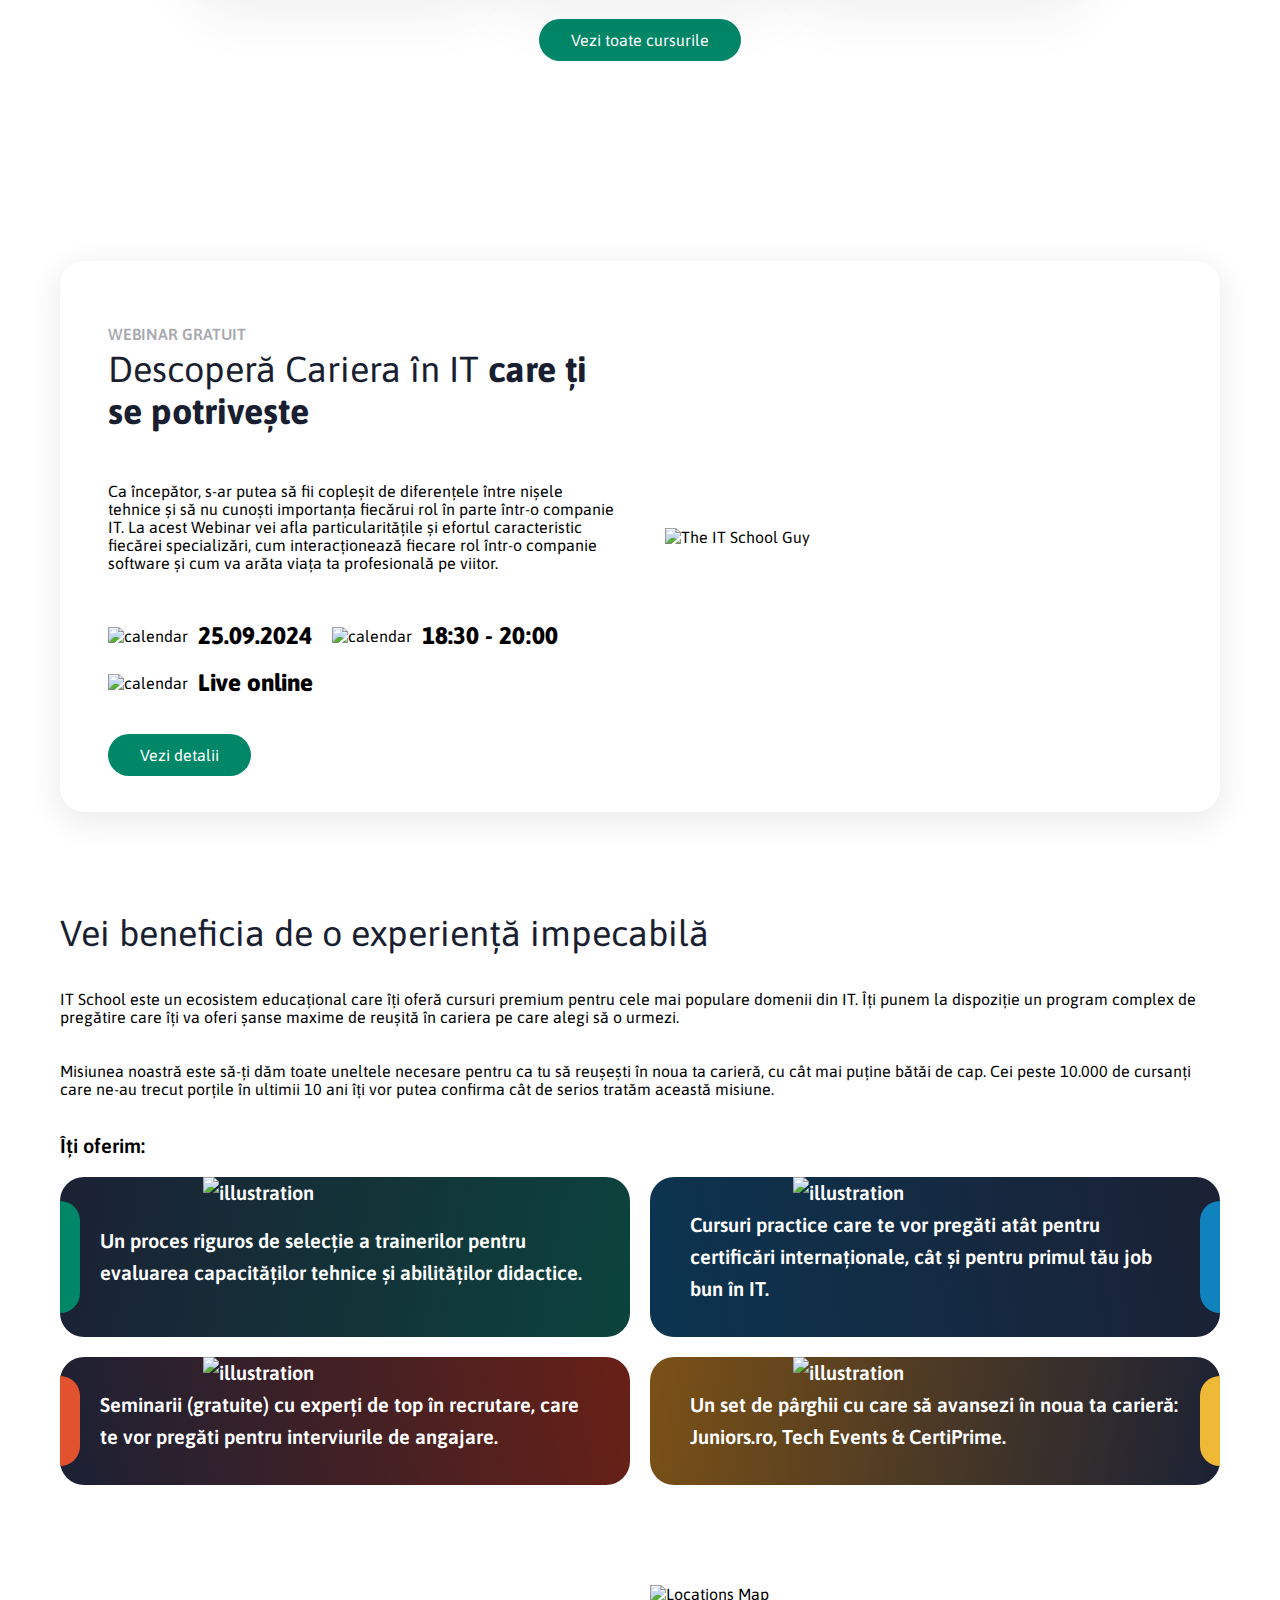
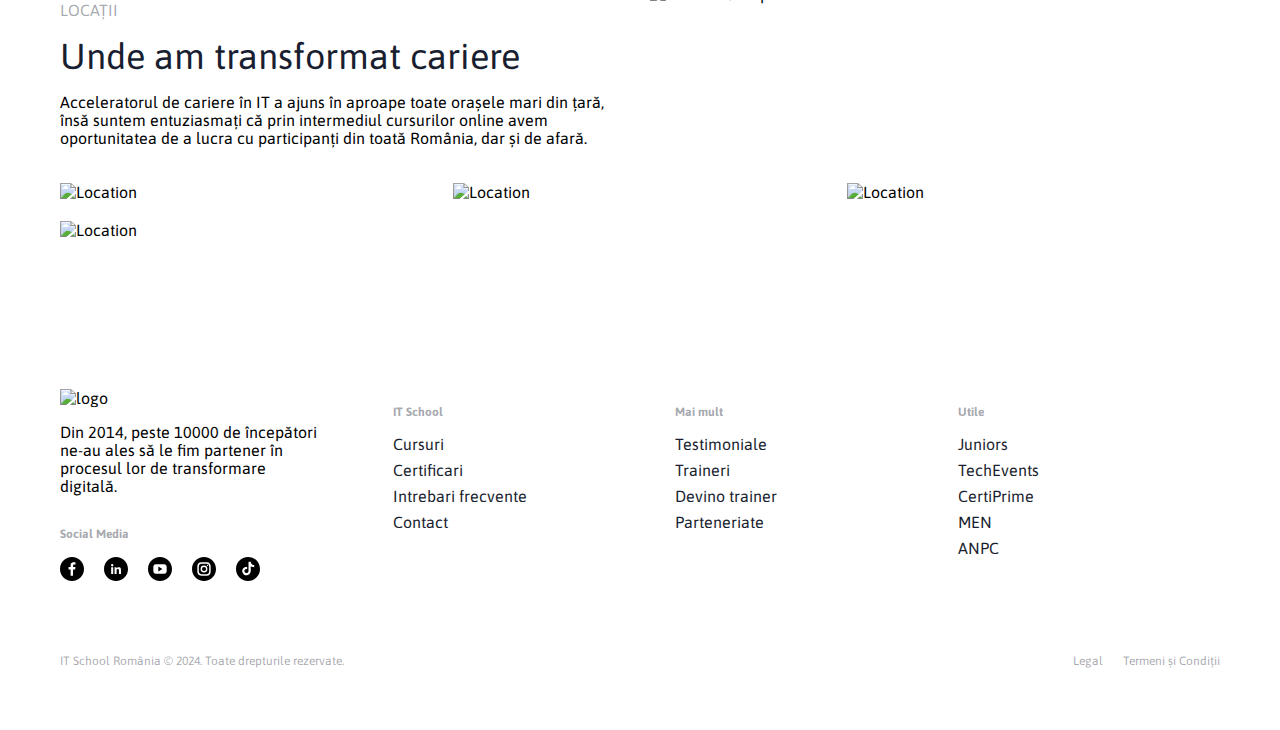
==== commit f772681b: "implemented podcast.html" ====
--- a/index.html
+++ b/index.html
@@ -25,7 +25,8 @@
           <ul>
             <li><a href="index.html">Cursuri</a></li>
             <li><a href="about.html">Certificări</a></li>
-            <li><a href="courses.html">Povești de succes</a></li>
+            <li><a href="pages/succes_stories.html">Povești de succes</a></li>
+            <li><a href="pages/podcast.html">Podcast</a></li>
             <li><a href="pages/testimonials.html">Testimoniale</a></li>
             <li><a href="contact.html">Resurse Juniori</a></li>
             <li><a href="pages/it_school.html">Despre noi</a></li>
--- a/styles/main.css
+++ b/styles/main.css
@@ -199,7 +199,7 @@
 }
 
 .main-content .courses-section .content .cards .card {
-  background-color: var(--light-gray);
+  background-color: var(--white);
   max-width: 280px;
   padding: 24px 24px 40px 24px;
   border-radius: 16px;
